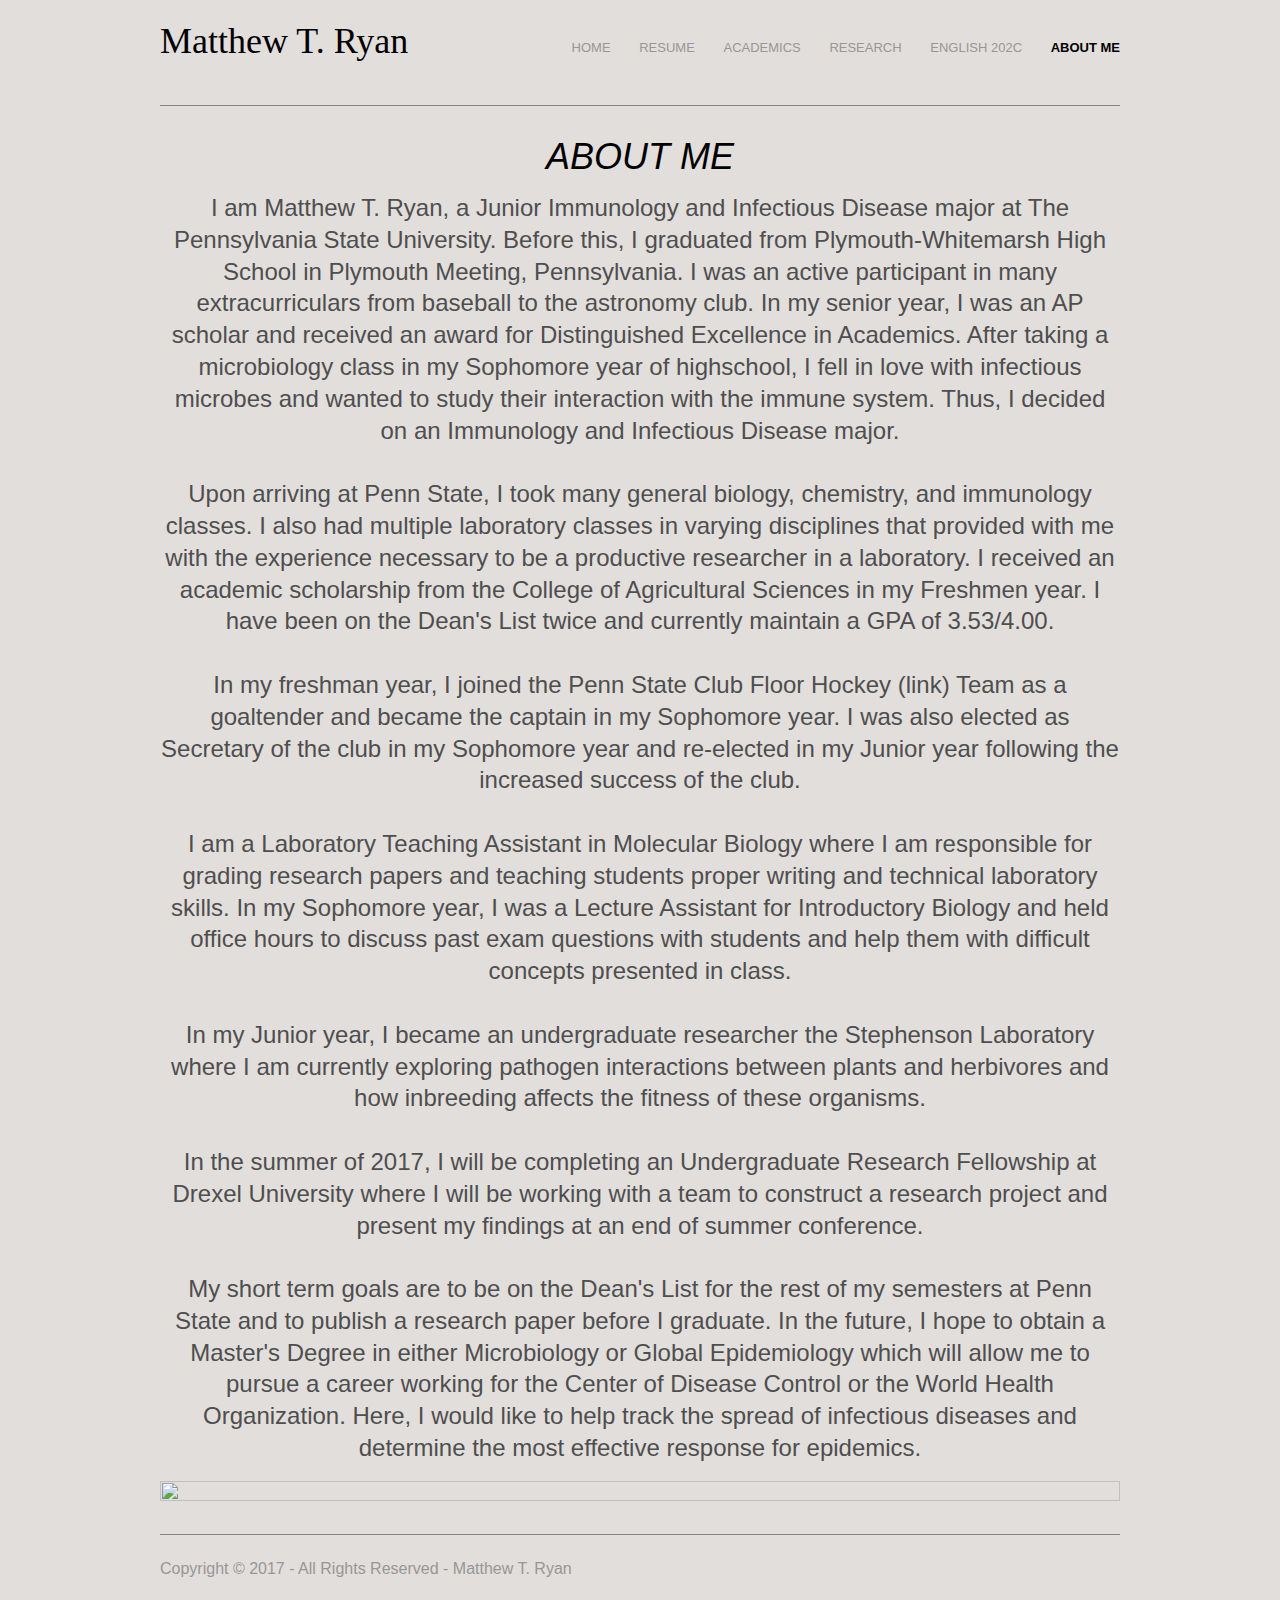
==== aboutme.html @ fc24e6e1 "Adding Files" ====
<!DOCTYPE html>
<html lang="en" dir="ltr">
<head>
<title>About Me - Matthew T. Ryan</title>
<link rel="icon" href="images/WooferIcon.png">
<meta charset="iso-8859-1">
<link rel="stylesheet" href="styles/layout.css" type="text/css">
<!--[if lt IE 9]><script src="scripts/html5shiv.js"></script><![endif]-->
</head>
<body style="background-color:#e2dedb;">
<div class="wrapper row1">
  <header id="header" class="clear">
    <div id="hgroup">
      <h1><a href="#"><font face="Verdana" color="black">Matthew T. Ryan</a></font></h1>
    </div>
    <nav>
      <ul>
        <li><a href="www.homelink.com">Home</a></li>
        <li><a href="www.resumelink.com">Resume</a></li>
        <li><a href="www.academicslink.com">Academics</a></li>
        <li><a href="wwww.researchlink.com">Research</a></li>
        <li><a href="wwww.englishlink.com">English 202C</li>
        <li class="last"><a href="www.aboutmelink.com"><b><font color="black">About Me</font></b></a></a></li>
      </ul>
    </nav>
  </header>
</div>
<!-- content -->
<div class="wrapper row2">
  <div id="container" class="clear">
    <section id="shout">
      <h1><font color="black">About Me</font></h1>
      <p><font size="5" color="4e4e4f">I am Matthew T. Ryan, a Junior Immunology and Infectious Disease major at The Pennsylvania State University. Before this, I graduated from Plymouth-Whitemarsh High School in Plymouth Meeting, Pennsylvania. I was an active participant in many extracurriculars from baseball to the astronomy club. In my senior year, I was an AP scholar and received an award for Distinguished Excellence in Academics. After taking a microbiology class in my Sophomore year of highschool, I fell in love with infectious microbes and wanted to study their interaction with the immune system. Thus, I decided on an Immunology and Infectious Disease major.
</br></br>
Upon arriving at Penn State, I took many general biology, chemistry, and immunology classes. I also had multiple laboratory classes in varying disciplines that provided with me with the experience necessary to be a productive researcher in a laboratory. I received an academic scholarship from the College of Agricultural Sciences in my Freshmen year. I have been on the Dean's List twice and currently maintain a GPA of 3.53/4.00. 
</br></br>
In my freshman year, I joined the Penn State Club Floor Hockey (link) Team as a goaltender and became the captain in my Sophomore year. I was also elected as Secretary of the club in my Sophomore year and re-elected in my Junior year following the increased success of the club. 
</br></br>
I am a Laboratory Teaching Assistant in Molecular Biology where I am responsible for grading research papers and teaching students proper writing and technical laboratory skills. In my Sophomore year, I was a Lecture Assistant for Introductory Biology and held office hours to discuss past exam questions with students and help them with difficult concepts presented in class. 
</br></br>
In my Junior year, I became an undergraduate researcher the Stephenson Laboratory where I am currently exploring pathogen interactions between plants and herbivores and how inbreeding affects the fitness of these organisms. 
</br></br>
In the summer of 2017, I will be completing an Undergraduate Research Fellowship at Drexel University where I will be working with a team to construct a research project and present my findings at an end of summer conference. 
</br></br>
My short term goals are to be on the Dean's List for the rest of my semesters at Penn State and to publish a research paper before I graduate. In the future, I hope to obtain a Master's Degree in either Microbiology or Global Epidemiology which will allow me to pursue a career working for the Center of Disease Control or the World Health Organization. Here, I would like to help track the spread of infectious diseases and determine the most effective response for epidemics.</font></p>
</br>
<section id="slider"><a href="#"><img src="http://i.imgur.com/bTNOnDK.jpg" style="width:100%;height:100%;"></a></section>

<!-- footer -->
<div class="wrapper row3">
  <footer id="footer" class="clear">
    <p class="fl_left">Copyright &copy; 2017 - All Rights Reserved - <a href="#">Matthew T. Ryan</a></p>
  </footer>
</div>
</body>
</html>
---- styles/layout.css ----
/*
HTML 5 Template Name: Basic 81
File: Layout CSS
Author: OS Templates
Author URI: http://www.os-templates.com/
Licence: <a href="http://www.os-templates.com/template-terms">Website Template Licence</a>
*/

html{overflow-y:scroll;} /* Forces a scrollbar when the viewport is larger than the websites content - CSS3 */

body{margin:0; padding:0; font-size:13px; font-family:Arial, "Times New Roman", Times, serif; color:#979797; background-color:#e2dedb;}

.clear:after{content:"."; display:block; height:0; clear:both; visibility:hidden; line-height:0;}
.clear{display:block; clear:both;}
html[xmlns] .clear{display:block;}
* html .clear{height:1%;}

a{outline:none; text-decoration:none;}

code{font-weight:normal; font-style:normal; font-family:Georgia, "Times New Roman", Times, serif;}

.fl_left{float:left;}
.fl_right{float:right;}

img{margin:0; padding:0; border:none; line-height:normal; vertical-align:middle;}
.imgholder, .imgl, .imgr{padding:4px; border:1px solid #D6D6D6; text-align:center;}
.imgl{float:left; margin:0 15px 15px 0; clear:left;}
.imgr{float:right; margin:0 0 15px 15px; clear:right;}

/*----------------------------------------------HTML 5 Overrides-------------------------------------*/

address, article, aside, figcaption, figure, footer, header, nav, section{display:block; margin:0; padding:0;}

q{display:block; padding:0 10px 8px 10px; color:#979797; background-color:#ECECEC; font-style:italic; line-height:normal;}
q:before{content:'� '; font-size:26px;}
q:after{content:' �'; font-size:26px; line-height:0;}

/* ----------------------------------------------Wrapper-------------------------------------*/

div.wrapper{display:block; width:960px; margin:0 auto; padding:0; text-align:left;}

.row1, .row1 a{color:#979797; background-color:#e2dedb;}
.row2{color:#979797; background-color:#e2dedb;}
.row2 a{color:#545454; background-color:#e2dedb;}
.row3{border-top:1px solid #848484;}
.row3, .row3 a{color:#979797; background-color:#e2dedb;}

/*----------------------------------------------Generalise-------------------------------------*/

#header, #container, #footer{display:block; width:960px;}

nav ul{margin:0; padding:0; list-style:none;}

h1, h2, h3, h4, h5, h6{margin:0; padding:0; font-size:16px; font-weight:bold; font-style:normal; line-height:normal; text-transform:uppercase;}

address{font-style:normal; font-size:18px;}

blockquote, q{display:block; padding:8px 10px; color:#979797; background-color:#ECECEC; font-style:italic; line-height:normal;}
blockquote:before, q:before{content:'� '; font-size:26px;}
blockquote:after, q:after{content:' �'; font-size:26px; line-height:0;}

.one_third, .two_third, .three_third{display:block; float:left; margin:0 30px 0 0;}
.one_third{width:300px;}
.two_third{width:630px;}
.three_third{width:960px; float:none; margin-right:0; clear:both;}
.lastbox{margin-right:0;}

/*----------------------------------------------Header-------------------------------------*/

#header{}

#header #hgroup{padding:20px 0 0 0; float:left;}
#header #hgroup h1, #header #hgroup h2{font-weight:normal; text-transform:none;}
#header #hgroup h1{font-size:36px;}
#header #hgroup h2{font-size:13px;}

#header nav{display:block; float:right; margin:20px 0 0 0; padding:20px 0;}
#header nav ul{}
#header nav li{display:inline; margin-right:25px; text-transform:uppercase;}
#header nav li.last{margin-right:0;}
#header nav li a{}
#header nav li a:hover{color:#545454; background-color:#e2dedb;}

/*----------------------------------------------Content Area-------------------------------------*/

#container{padding:30px 0;}
#container section{display:block; width:100%; margin:0 0 30px 0; padding:0;}
#container .last{margin:0;}
#container .more{text-align:right;}

/* ------Slider-----*/

#container #slider{}

/* ------Shout-----*/

#container #shout{padding:30px 0; border-top:1px solid #848484; border-bottom:1px solid #848484; text-align:center;}
#container #shout h1{font-size:36px; font-weight:normal; font-style:italic; text-transform:uppercase;}
#container #shout p{font-size:16px; margin-bottom:0; padding-bottom:0; line-height:1.8em;}

/* ------Main Content-----*/

#container #content{float:left; width:630px; line-height:1.6em;}
#container #content #services{}
#container #content #services article{}
#container #content #services article h2{font-size:14px; margin-bottom:15px;}
#container #content #services article p{margin:0; padding:0;}
#container #content #services article img{float:left; width:90px; height:90px; margin:0 10px 0px 0; padding:0px; border:1px solid #848484;}
#container #content #services article footer{margin:10px 0 0 0;}

/* ------Right Column-----*/

#container #right_column{float:right; width:280px;}
#container #right_column h2.title{margin-bottom:15px; padding-bottom:15px; border-bottom:1px solid #848484;}

#container #right_column nav{display:block; width:100%; margin-bottom:30px;}
#container #right_column nav ul{margin:0; padding:0; list-style:none;}
#container #right_column nav li{margin:0 0 3px 0; padding:0;}
#container #right_column nav li.last{margin-bottom:0;}
#container #right_column nav a{display:block; margin:0; padding:5px 10px 5px 20px; color:#666666; background:url("../images/black_file.gif") no-repeat 10px center #e2dedb; text-decoration:none; border-bottom:1px #666666;}
#container #right_column nav a:hover{color:#969696; background-color:#e2dedb;}

/*----------------------------------------------Footer-------------------------------------*/

#footer{padding:20px 0;}
#footer p{margin:0; padding:0;}
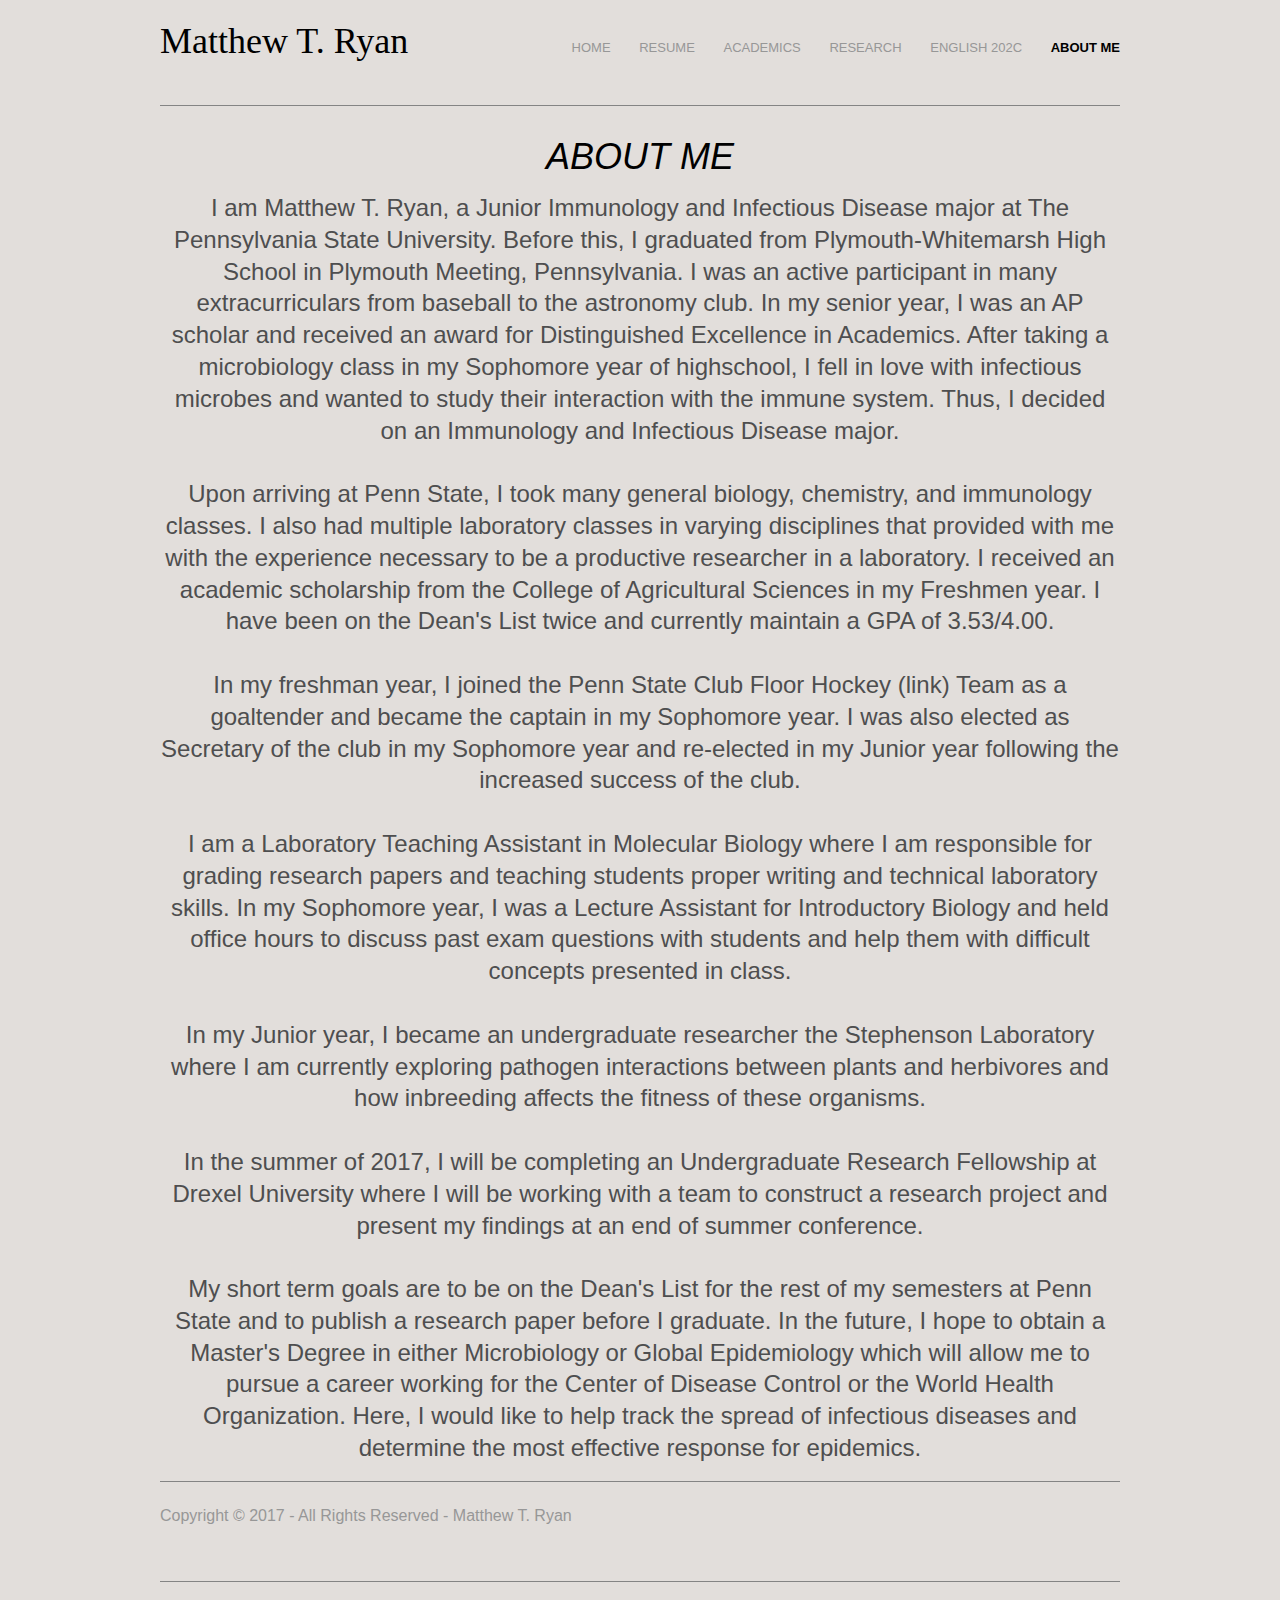
==== commit 6dc528ec: "removed photo" ====
--- a/aboutme.html
+++ b/aboutme.html
@@ -11,16 +11,16 @@
 <div class="wrapper row1">
   <header id="header" class="clear">
     <div id="hgroup">
-      <h1><a href="#"><font face="Verdana" color="black">Matthew T. Ryan</a></font></h1>
+      <h1><a href="https://matthewtryan.github.io/"><font face="Verdana" color="black">Matthew T. Ryan</a></font></h1>
     </div>
     <nav>
       <ul>
-        <li><a href="www.homelink.com">Home</a></li>
-        <li><a href="www.resumelink.com">Resume</a></li>
-        <li><a href="www.academicslink.com">Academics</a></li>
-        <li><a href="wwww.researchlink.com">Research</a></li>
-        <li><a href="wwww.englishlink.com">English 202C</li>
-        <li class="last"><a href="www.aboutmelink.com"><b><font color="black">About Me</font></b></a></a></li>
+        <li><a href="https://matthewtryan.github.io">Home</a></li>
+        <li><a href="https://github.com/matthewtryan/matthewtryan.github.io/raw/master/Matthew%20Ryan%20Official%20Resume%202017%20English%20.pdf">Resume</a></li>
+        <li><a href="https://matthewtryan.github.io/academics.html">Academics</a></li>
+        <li><a href="https://matthewtryan.github.io/research.html">Research</a></li>
+        <li><a href="https://matthewtryan.github.io/english.html">English 202C</a></li>
+        <li class="last"><a href="https://matthewtryan.github.io/aboutme.html"><b><font color="black">About Me</font></b></a></a></li>
       </ul>
     </nav>
   </header>
@@ -44,7 +44,6 @@
 </br></br>
 My short term goals are to be on the Dean's List for the rest of my semesters at Penn State and to publish a research paper before I graduate. In the future, I hope to obtain a Master's Degree in either Microbiology or Global Epidemiology which will allow me to pursue a career working for the Center of Disease Control or the World Health Organization. Here, I would like to help track the spread of infectious diseases and determine the most effective response for epidemics.</font></p>
 </br>
-<section id="slider"><a href="#"><img src="http://i.imgur.com/bTNOnDK.jpg" style="width:100%;height:100%;"></a></section>
 
 <!-- footer -->
 <div class="wrapper row3">
@@ -53,4 +52,4 @@
   </footer>
 </div>
 </body>
-</html>+</html>
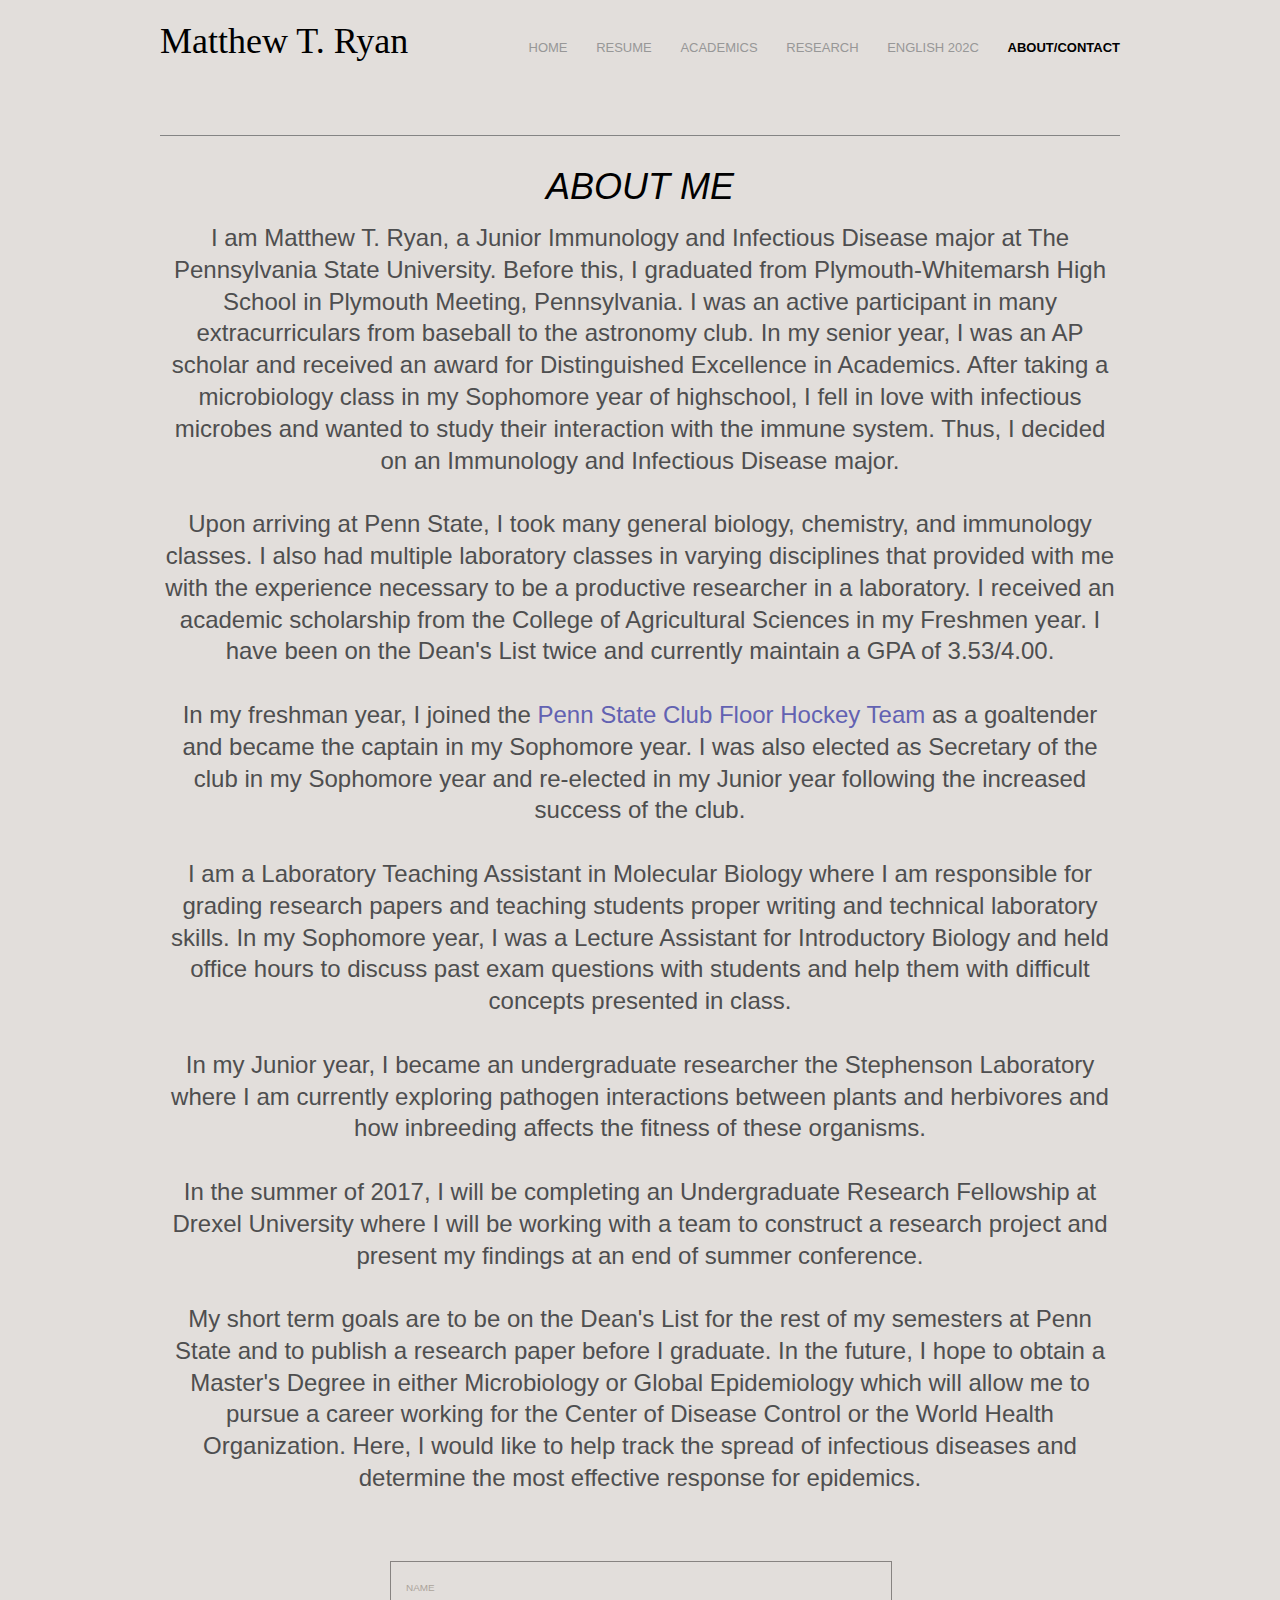
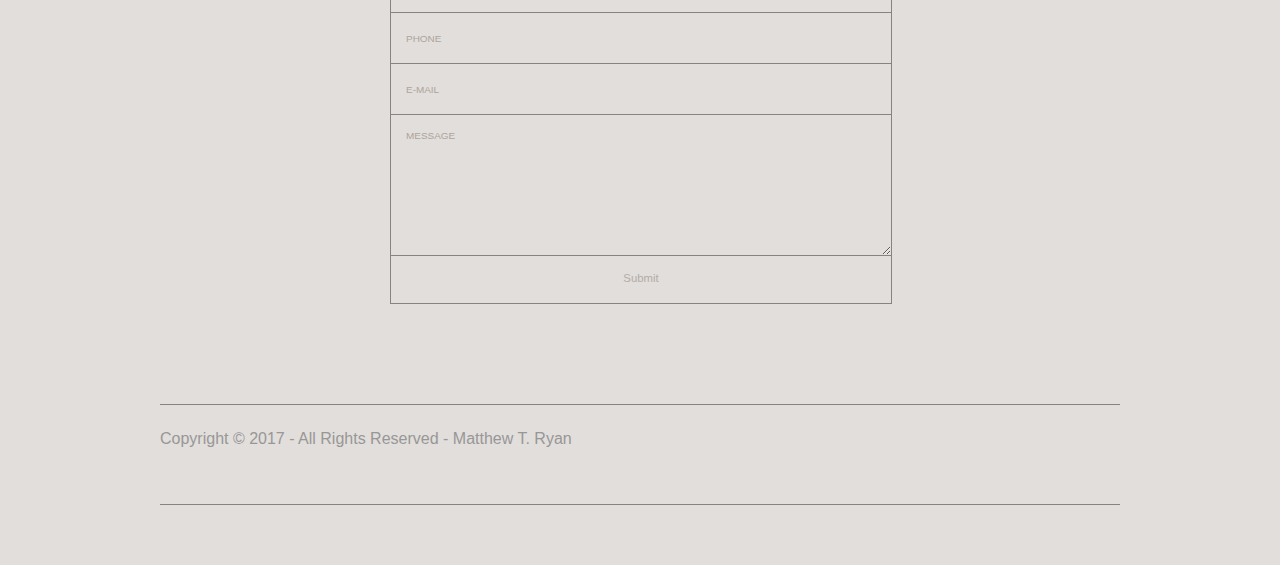
==== commit 04d7ff7f: "added link (club floor hockey)" ====
--- a/aboutme.html
+++ b/aboutme.html
@@ -1,7 +1,7 @@
 <!DOCTYPE html>
 <html lang="en" dir="ltr">
 <head>
-<title>About Me - Matthew T. Ryan</title>
+<title>About/Contact - Matthew T. Ryan</title>
 <link rel="icon" href="images/WooferIcon.png">
 <meta charset="iso-8859-1">
 <link rel="stylesheet" href="styles/layout.css" type="text/css">
@@ -20,7 +20,7 @@
         <li><a href="https://matthewtryan.github.io/academics.html">Academics</a></li>
         <li><a href="https://matthewtryan.github.io/research.html">Research</a></li>
         <li><a href="https://matthewtryan.github.io/english.html">English 202C</a></li>
-        <li class="last"><a href="https://matthewtryan.github.io/aboutme.html"><b><font color="black">About Me</font></b></a></a></li>
+        <li class="last"><a href="https://matthewtryan.github.io/aboutme.html"><b><font color="black">About/Contact</font></b></a></a></li>
       </ul>
     </nav>
   </header>
@@ -34,7 +34,7 @@
 </br></br>
 Upon arriving at Penn State, I took many general biology, chemistry, and immunology classes. I also had multiple laboratory classes in varying disciplines that provided with me with the experience necessary to be a productive researcher in a laboratory. I received an academic scholarship from the College of Agricultural Sciences in my Freshmen year. I have been on the Dean's List twice and currently maintain a GPA of 3.53/4.00. 
 </br></br>
-In my freshman year, I joined the Penn State Club Floor Hockey (link) Team as a goaltender and became the captain in my Sophomore year. I was also elected as Secretary of the club in my Sophomore year and re-elected in my Junior year following the increased success of the club. 
+In my freshman year, I joined the <a href="http://sites.psu.edu/clubsports/clubs/floor-hockey/">Penn State Club Floor Hockey Team </a> as a goaltender and became the captain in my Sophomore year. I was also elected as Secretary of the club in my Sophomore year and re-elected in my Junior year following the increased success of the club. 
 </br></br>
 I am a Laboratory Teaching Assistant in Molecular Biology where I am responsible for grading research papers and teaching students proper writing and technical laboratory skills. In my Sophomore year, I was a Lecture Assistant for Introductory Biology and held office hours to discuss past exam questions with students and help them with difficult concepts presented in class. 
 </br></br>
@@ -45,6 +45,17 @@
 My short term goals are to be on the Dean's List for the rest of my semesters at Penn State and to publish a research paper before I graduate. In the future, I hope to obtain a Master's Degree in either Microbiology or Global Epidemiology which will allow me to pursue a career working for the Center of Disease Control or the World Health Organization. Here, I would like to help track the spread of infectious diseases and determine the most effective response for epidemics.</font></p>
 </br>
 
+<!-- form -->
+<form action="https://formspree.io/matt1158@gmail.com" method="post" enctype="multipart/form-data" id="form" class="topBefore">
+      <input id="name" type="text" name="Name: " placeholder="NAME"/>
+      <input id="name" type="text" name="Phone: " placeholder="PHONE"/>
+      <input id="name" type="text" name="Email: " placeholder="E-MAIL"/>
+      <textarea id="name" type="text" name="Message: " placeholder="MESSAGE"/></textarea>
+  <input id="submit" type="submit" value="Submit"/>
+</br>
+
+</form>
+
 <!-- footer -->
 <div class="wrapper row3">
   <footer id="footer" class="clear">
--- a/styles/layout.css
+++ b/styles/layout.css
@@ -32,8 +32,8 @@
 address, article, aside, figcaption, figure, footer, header, nav, section{display:block; margin:0; padding:0;}
 
 q{display:block; padding:0 10px 8px 10px; color:#979797; background-color:#ECECEC; font-style:italic; line-height:normal;}
-q:before{content:'� '; font-size:26px;}
-q:after{content:' �'; font-size:26px; line-height:0;}
+q:before{content:'“ '; font-size:26px;}
+q:after{content:' „'; font-size:26px; line-height:0;}
 
 /* ----------------------------------------------Wrapper-------------------------------------*/
 
@@ -41,7 +41,7 @@
 
 .row1, .row1 a{color:#979797; background-color:#e2dedb;}
 .row2{color:#979797; background-color:#e2dedb;}
-.row2 a{color:#545454; background-color:#e2dedb;}
+.row2 a{color:#6262b2; background-color:#e2dedb;}
 .row3{border-top:1px solid #848484;}
 .row3, .row3 a{color:#979797; background-color:#e2dedb;}
 
@@ -56,8 +56,8 @@
 address{font-style:normal; font-size:18px;}
 
 blockquote, q{display:block; padding:8px 10px; color:#979797; background-color:#ECECEC; font-style:italic; line-height:normal;}
-blockquote:before, q:before{content:'� '; font-size:26px;}
-blockquote:after, q:after{content:' �'; font-size:26px; line-height:0;}
+blockquote:before, q:before{content:'“ '; font-size:26px;}
+blockquote:after, q:after{content:' „'; font-size:26px; line-height:0;}
 
 .one_third, .two_third, .three_third{display:block; float:left; margin:0 30px 0 0;}
 .one_third{width:300px;}
@@ -121,6 +121,200 @@
 #container #right_column nav a:hover{color:#969696; background-color:#e2dedb;}
 
 /*----------------------------------------------Footer-------------------------------------*/
+/*----------------------------------------------Footer-------------------------------------*/
 
 #footer{padding:20px 0;}
-#footer p{margin:0; padding:0;}+#footer p{margin:0px; padding:0px;}
+/* END OF LAYOUT.CSS */
+
+input::-webkit-input-placeholder, textarea::-webkit-input-placeholder {
+  color: #aca49c;
+  font-size: 0.875em;
+}
+
+input:focus::-webkit-input-placeholder, textarea:focus::-webkit-input-placeholder {
+  color: #bbb5af;
+}
+
+input::-moz-placeholder, textarea::-moz-placeholder {
+  color: #aca49c;
+  font-size: 0.875em;
+}
+
+input:focus::-moz-placeholder, textarea:focus::-moz-placeholder {
+  color: #bbb5af;
+}
+
+input::placeholder, textarea::placeholder {
+  color: #aca49c;
+  font-size: 0.875em;
+}
+
+input:focus::placeholder, textarea::focus:placeholder {
+  color: #bbb5af;
+}
+
+input::-ms-placeholder, textarea::-ms-placeholder {
+  color: #aca49c;
+  font-size: 0.875em;
+}
+
+input:focus::-ms-placeholder, textarea:focus::-ms-placeholder {
+  color: #bbb5af;
+}
+
+/* on hover placeholder */
+
+input:hover::-webkit-input-placeholder, textarea:hover::-webkit-input-placeholder {
+  color: #e2dedb;
+  font-size: 0.875em;
+}
+
+input:hover:focus::-webkit-input-placeholder, textarea:hover:focus::-webkit-input-placeholder {
+  color: #cbc6c1;
+}
+
+input:hover::-moz-placeholder, textarea:hover::-moz-placeholder {
+  color: #e2dedb;
+  font-size: 0.875em;
+}
+
+input:hover:focus::-moz-placeholder, textarea:hover:focus::-moz-placeholder {
+  color: #cbc6c1;
+}
+
+input:hover::placeholder, textarea:hover::placeholder {
+  color: #e2dedb;
+  font-size: 0.875em;
+}
+
+input:hover:focus::placeholder, textarea:hover:focus::placeholder {
+  color: #cbc6c1;
+}
+
+input:hover::placeholder, textarea:hover::placeholder {
+  color: #e2dedb;
+  font-size: 0.875em;
+}
+
+input:hover:focus::-ms-placeholder, textarea:hover::focus:-ms-placeholder {
+  color: #cbc6c1;
+}
+
+body {
+ 
+  background: #e2dedb;
+  color: #b3aca7;
+}
+
+header {
+  position: relative;
+  margin: 0px 0 30px 0;
+  /*font-size: 2.3em;*/
+  text-align: center;
+  /*letter-spacing: 7px;*/
+}
+
+#form {
+  position: relative;
+  width: 500px;
+  margin: 50px auto 100px auto;
+}
+
+input {
+  font-family: 'Lato', sans-serif;
+  font-size: 0.875em;
+  width: 470px;
+  height: 50px;
+  padding: 0px 15px 0px 15px;
+  
+  background: transparent;
+  outline: none;
+  color: #726659;
+  
+  border: solid 1px #878381;
+  border-bottom: none;
+  
+  transition: all 0.3s ease-in-out;
+  -webkit-transition: all 0.3s ease-in-out;
+  -moz-transition: all 0.3s ease-in-out;
+  -ms-transition: all 0.3s ease-in-out;
+}
+
+input:hover {
+  background: #b3aca7;
+  color: #e2dedb;
+}
+
+textarea {
+  width: 470px;
+  max-width: 470px;
+  height: 110px;
+  max-height: 110px;
+  padding: 15px;
+  
+  background: transparent;
+  outline: none;
+  
+  color: #726659;
+  font-family: 'Lato', sans-serif;
+  font-size: 0.875em;
+  
+  border: solid 1px #878381;
+  
+  transition: all 0.3s ease-in-out;
+  -webkit-transition: all 0.3s ease-in-out;
+  -moz-transition: all 0.3s ease-in-out;
+  -ms-transition: all 0.3s ease-in-out;
+}
+
+textarea:hover {
+  background: #b3aca7;
+  color: #e2dedb;
+}
+
+#submit {
+  width: 502px;
+  
+  padding: 0;
+  margin: -5px 0px 0px 0px;
+  
+  font-family: 'Lato', sans-serif;
+  font-size: 0.875em;
+  color: #b3aca7;
+  
+  outline:none;
+  cursor: pointer;
+  
+  border: solid 1px #878381;
+  border-top: none;
+}
+
+#submit:hover {
+  color: #e2dedb;
+}
+
+#file {
+font-family: 'Lato', sans-serif;
+  font-size: 0.875em;
+  width: 470px;
+  height: 40px;
+  padding: 20px 15px 0px 15px;
+  
+  background: transparent;
+  outline: none;
+  color: #726659;
+  
+  border: solid 1px #878381;
+  border-bottom: none;
+  
+  transition: all 0.3s ease-in-out;
+  -webkit-transition: all 0.3s ease-in-out;
+  -moz-transition: all 0.3s ease-in-out;
+  -ms-transition: all 0.3s ease-in-out;  
+}
+
+#file:hover {
+  background: #b3aca7;
+  color: #e2dedb;
+}
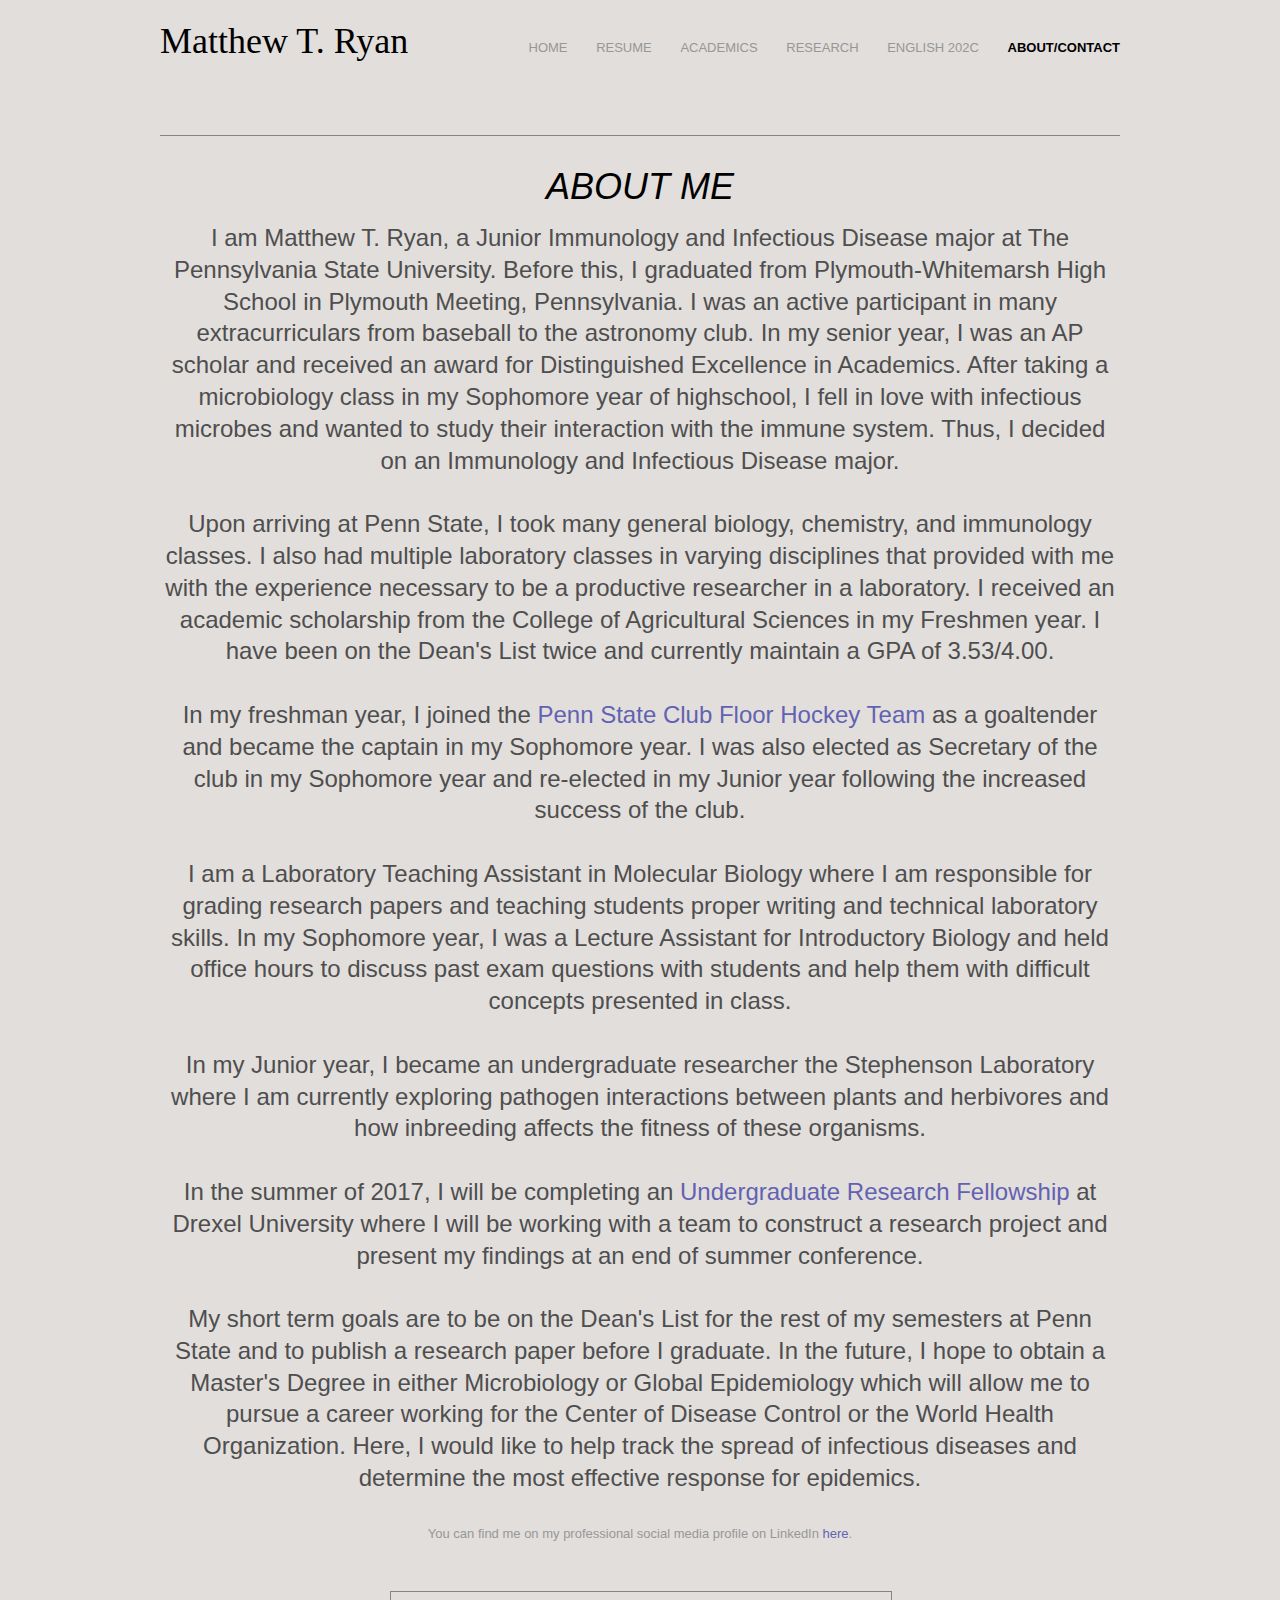
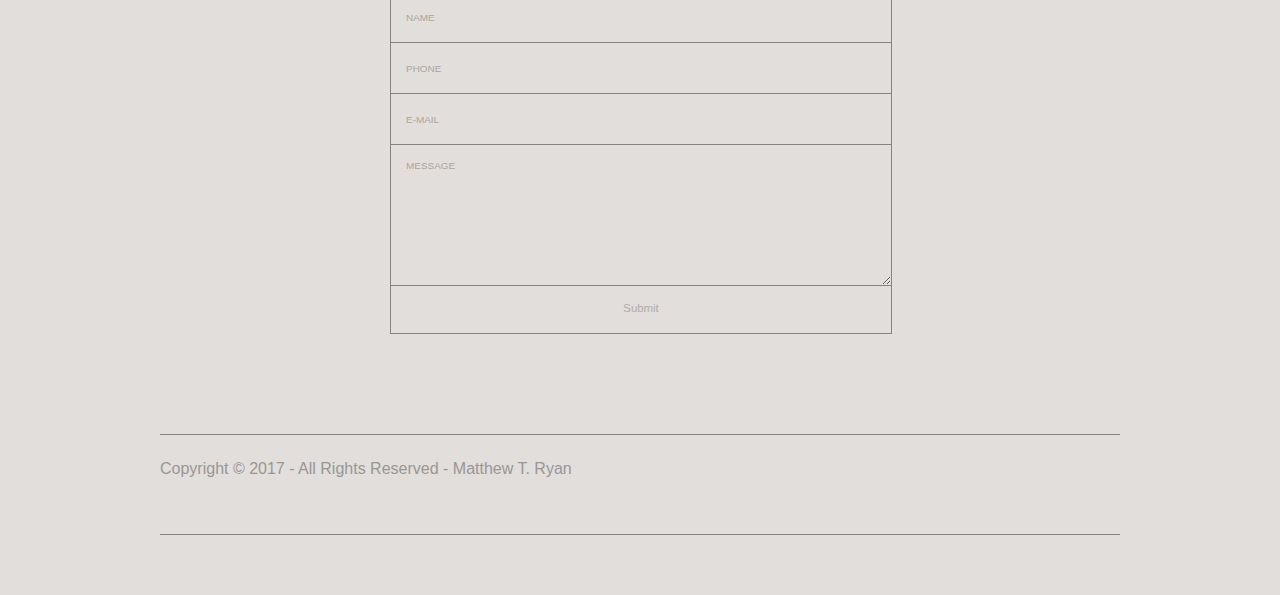
==== commit ddd36231: "added internship link" ====
--- a/aboutme.html
+++ b/aboutme.html
@@ -40,10 +40,11 @@
 </br></br>
 In my Junior year, I became an undergraduate researcher the Stephenson Laboratory where I am currently exploring pathogen interactions between plants and herbivores and how inbreeding affects the fitness of these organisms. 
 </br></br>
-In the summer of 2017, I will be completing an Undergraduate Research Fellowship at Drexel University where I will be working with a team to construct a research project and present my findings at an end of summer conference. 
+In the summer of 2017, I will be completing an <a href="http://drexel.edu/medicine/Research/Student-Research/summer-undergraduate-research-fellowship/">Undergraduate Research Fellowship </a> at Drexel University where I will be working with a team to construct a research project and present my findings at an end of summer conference. 
 </br></br>
 My short term goals are to be on the Dean's List for the rest of my semesters at Penn State and to publish a research paper before I graduate. In the future, I hope to obtain a Master's Degree in either Microbiology or Global Epidemiology which will allow me to pursue a career working for the Center of Disease Control or the World Health Organization. Here, I would like to help track the spread of infectious diseases and determine the most effective response for epidemics.</font></p>
-</br>
+</br></br>
+You can find me on my professional social media profile on LinkedIn <a href="https://www.linkedin.com/in/matt-ryan-2555b88a/">here</a>.
 
 <!-- form -->
 <form action="https://formspree.io/matt1158@gmail.com" method="post" enctype="multipart/form-data" id="form" class="topBefore">
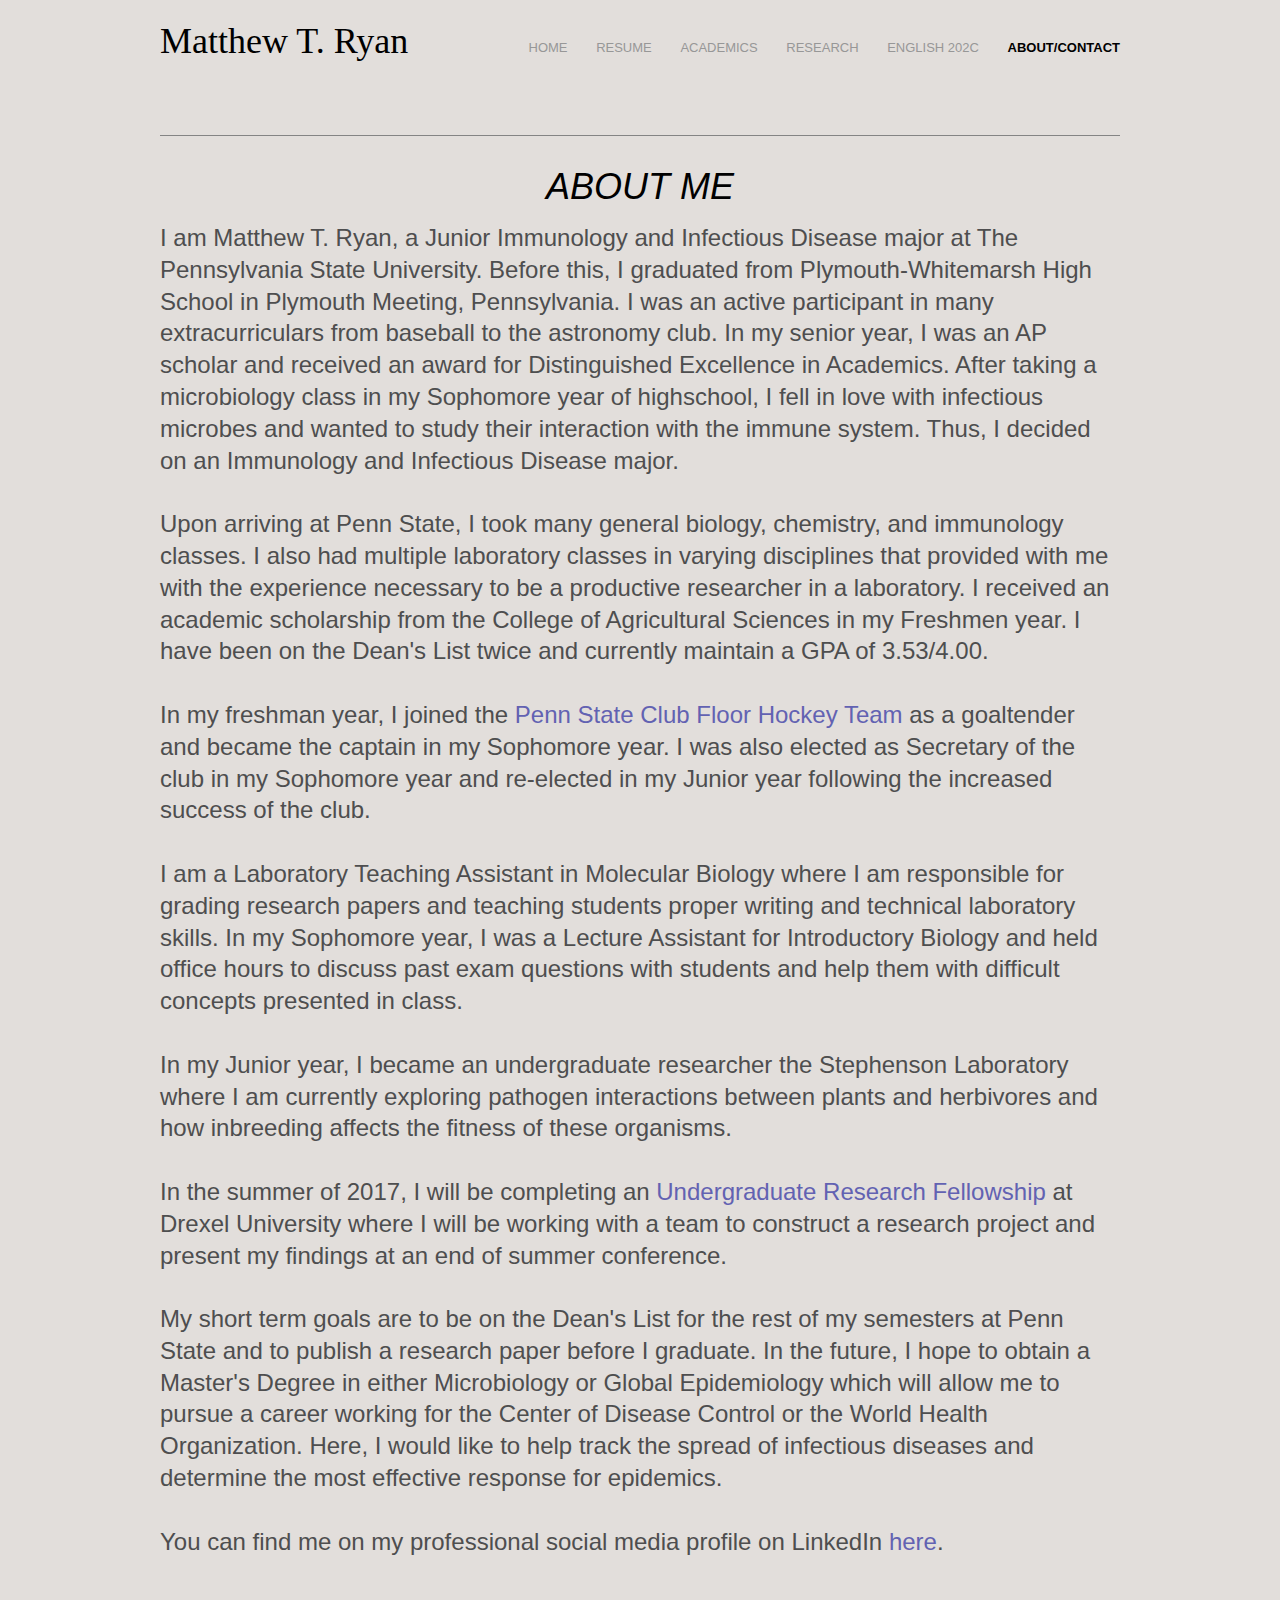
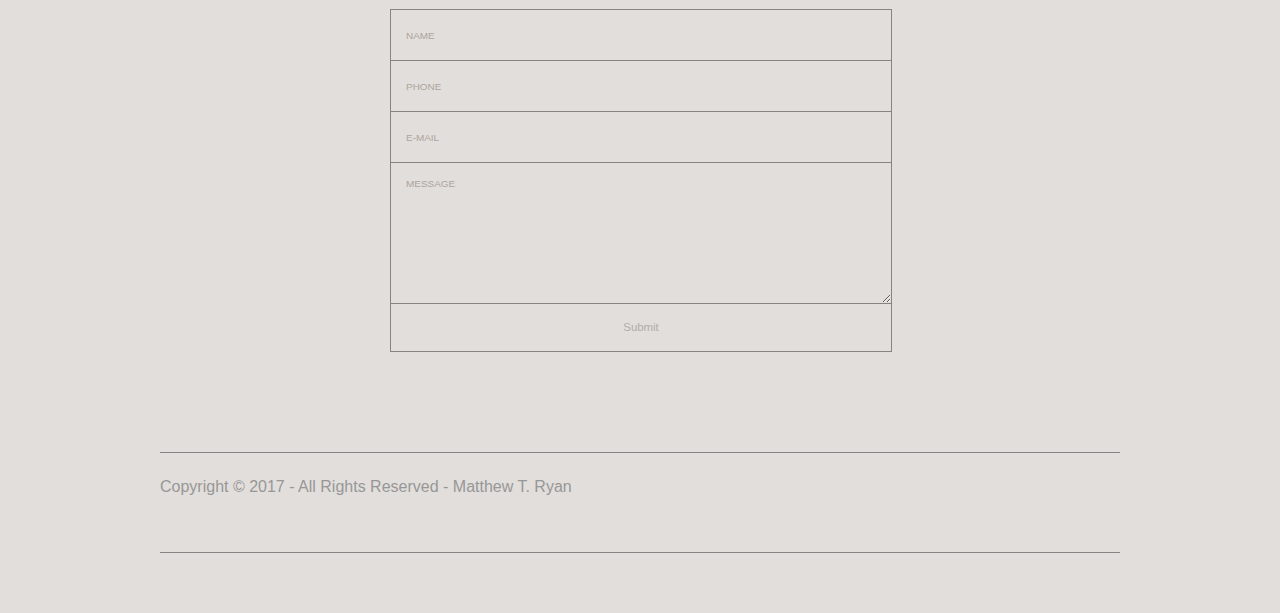
==== commit 661482c5: "p align left" ====
--- a/aboutme.html
+++ b/aboutme.html
@@ -30,7 +30,7 @@
   <div id="container" class="clear">
     <section id="shout">
       <h1><font color="black">About Me</font></h1>
-      <p><font size="5" color="4e4e4f">I am Matthew T. Ryan, a Junior Immunology and Infectious Disease major at The Pennsylvania State University. Before this, I graduated from Plymouth-Whitemarsh High School in Plymouth Meeting, Pennsylvania. I was an active participant in many extracurriculars from baseball to the astronomy club. In my senior year, I was an AP scholar and received an award for Distinguished Excellence in Academics. After taking a microbiology class in my Sophomore year of highschool, I fell in love with infectious microbes and wanted to study their interaction with the immune system. Thus, I decided on an Immunology and Infectious Disease major.
+      <p align="left"><font size="5" color="4e4e4f">I am Matthew T. Ryan, a Junior Immunology and Infectious Disease major at The Pennsylvania State University. Before this, I graduated from Plymouth-Whitemarsh High School in Plymouth Meeting, Pennsylvania. I was an active participant in many extracurriculars from baseball to the astronomy club. In my senior year, I was an AP scholar and received an award for Distinguished Excellence in Academics. After taking a microbiology class in my Sophomore year of highschool, I fell in love with infectious microbes and wanted to study their interaction with the immune system. Thus, I decided on an Immunology and Infectious Disease major.
 </br></br>
 Upon arriving at Penn State, I took many general biology, chemistry, and immunology classes. I also had multiple laboratory classes in varying disciplines that provided with me with the experience necessary to be a productive researcher in a laboratory. I received an academic scholarship from the College of Agricultural Sciences in my Freshmen year. I have been on the Dean's List twice and currently maintain a GPA of 3.53/4.00. 
 </br></br>
@@ -42,9 +42,10 @@
 </br></br>
 In the summer of 2017, I will be completing an <a href="http://drexel.edu/medicine/Research/Student-Research/summer-undergraduate-research-fellowship/">Undergraduate Research Fellowship </a> at Drexel University where I will be working with a team to construct a research project and present my findings at an end of summer conference. 
 </br></br>
-My short term goals are to be on the Dean's List for the rest of my semesters at Penn State and to publish a research paper before I graduate. In the future, I hope to obtain a Master's Degree in either Microbiology or Global Epidemiology which will allow me to pursue a career working for the Center of Disease Control or the World Health Organization. Here, I would like to help track the spread of infectious diseases and determine the most effective response for epidemics.</font></p>
+My short term goals are to be on the Dean's List for the rest of my semesters at Penn State and to publish a research paper before I graduate. In the future, I hope to obtain a Master's Degree in either Microbiology or Global Epidemiology which will allow me to pursue a career working for the Center of Disease Control or the World Health Organization. Here, I would like to help track the spread of infectious diseases and determine the most effective response for epidemics.
 </br></br>
-You can find me on my professional social media profile on LinkedIn <a href="https://www.linkedin.com/in/matt-ryan-2555b88a/">here</a>.
+You can find me on my professional social media profile on LinkedIn <a href="https://www.linkedin.com/in/matt-ryan-2555b88a/">here</a>.</font></p>
+
 
 <!-- form -->
 <form action="https://formspree.io/matt1158@gmail.com" method="post" enctype="multipart/form-data" id="form" class="topBefore">
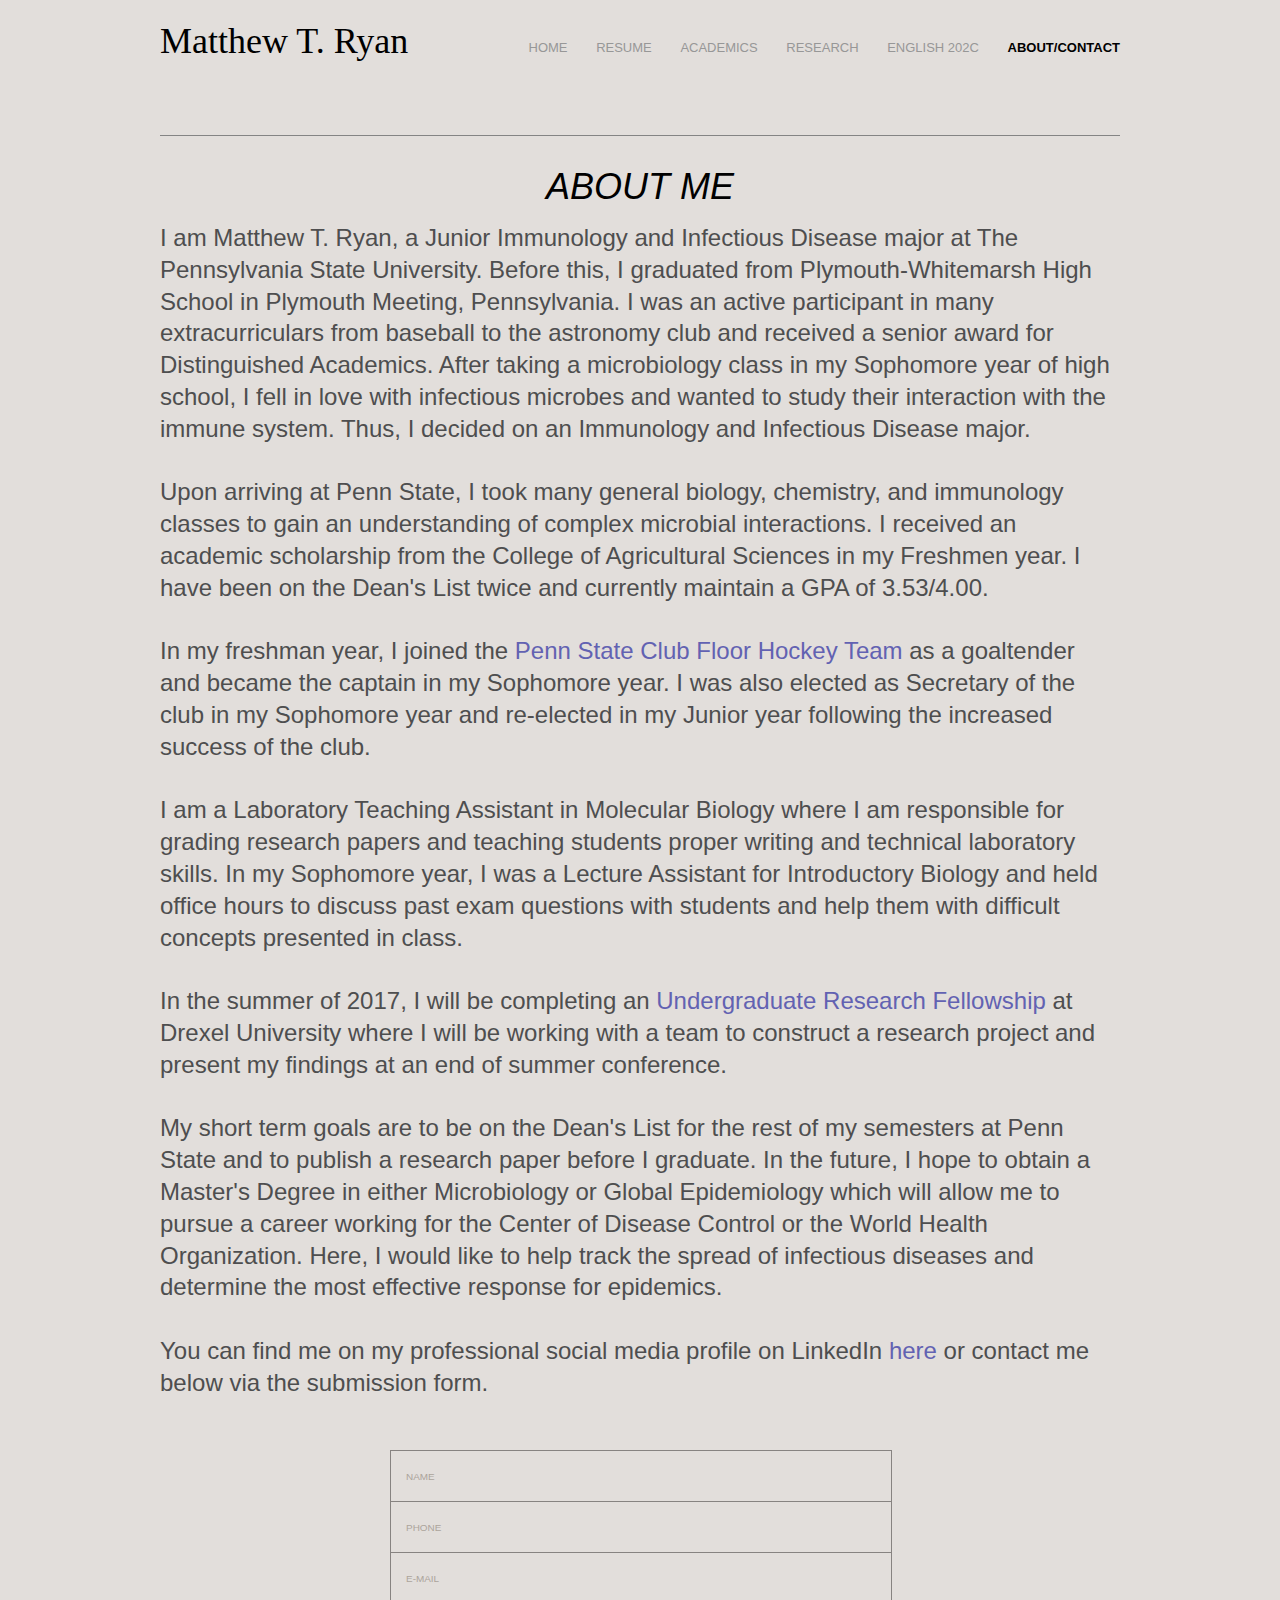
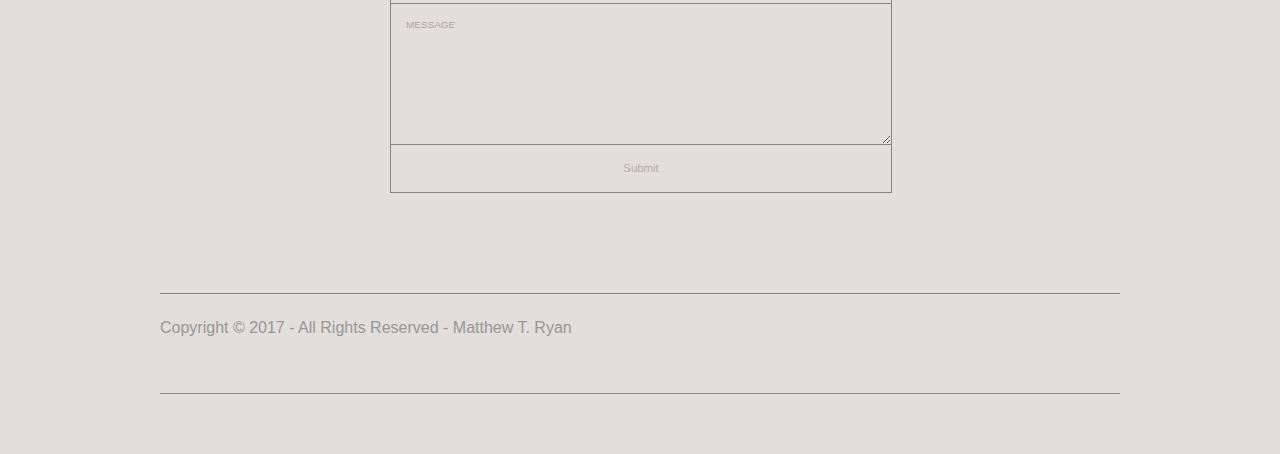
==== commit 30a38228: "changed entire shout section" ====
--- a/aboutme.html
+++ b/aboutme.html
@@ -30,21 +30,19 @@
   <div id="container" class="clear">
     <section id="shout">
       <h1><font color="black">About Me</font></h1>
-      <p align="left"><font size="5" color="4e4e4f">I am Matthew T. Ryan, a Junior Immunology and Infectious Disease major at The Pennsylvania State University. Before this, I graduated from Plymouth-Whitemarsh High School in Plymouth Meeting, Pennsylvania. I was an active participant in many extracurriculars from baseball to the astronomy club. In my senior year, I was an AP scholar and received an award for Distinguished Excellence in Academics. After taking a microbiology class in my Sophomore year of highschool, I fell in love with infectious microbes and wanted to study their interaction with the immune system. Thus, I decided on an Immunology and Infectious Disease major.
+      <p align="left"><font size="5" color="4e4e4f">I am Matthew T. Ryan, a Junior Immunology and Infectious Disease major at The Pennsylvania State University. Before this, I graduated from Plymouth-Whitemarsh High School in Plymouth Meeting, Pennsylvania. I was an active participant in many extracurriculars from baseball to the astronomy club and received a senior award for Distinguished Academics. After taking a microbiology class in my Sophomore year of high school, I fell in love with infectious microbes and wanted to study their interaction with the immune system. Thus, I decided on an Immunology and Infectious Disease major.
 </br></br>
-Upon arriving at Penn State, I took many general biology, chemistry, and immunology classes. I also had multiple laboratory classes in varying disciplines that provided with me with the experience necessary to be a productive researcher in a laboratory. I received an academic scholarship from the College of Agricultural Sciences in my Freshmen year. I have been on the Dean's List twice and currently maintain a GPA of 3.53/4.00. 
+Upon arriving at Penn State, I took many general biology, chemistry, and immunology classes to gain an understanding of complex microbial interactions. I received an academic scholarship from the College of Agricultural Sciences in my Freshmen year. I have been on the Dean's List twice and currently maintain a GPA of 3.53/4.00.
 </br></br>
-In my freshman year, I joined the <a href="http://sites.psu.edu/clubsports/clubs/floor-hockey/">Penn State Club Floor Hockey Team </a> as a goaltender and became the captain in my Sophomore year. I was also elected as Secretary of the club in my Sophomore year and re-elected in my Junior year following the increased success of the club. 
+In my freshman year, I joined the <a href="http://sites.psu.edu/clubsports/clubs/floor-hockey/">Penn State Club Floor Hockey Team </a> as a goaltender and became the captain in my Sophomore year. I was also elected as Secretary of the club in my Sophomore year and re-elected in my Junior year following the increased success of the club.
 </br></br>
-I am a Laboratory Teaching Assistant in Molecular Biology where I am responsible for grading research papers and teaching students proper writing and technical laboratory skills. In my Sophomore year, I was a Lecture Assistant for Introductory Biology and held office hours to discuss past exam questions with students and help them with difficult concepts presented in class. 
+I am a Laboratory Teaching Assistant in Molecular Biology where I am responsible for grading research papers and teaching students proper writing and technical laboratory skills. In my Sophomore year, I was a Lecture Assistant for Introductory Biology and held office hours to discuss past exam questions with students and help them with difficult concepts presented in class.
 </br></br>
-In my Junior year, I became an undergraduate researcher the Stephenson Laboratory where I am currently exploring pathogen interactions between plants and herbivores and how inbreeding affects the fitness of these organisms. 
-</br></br>
-In the summer of 2017, I will be completing an <a href="http://drexel.edu/medicine/Research/Student-Research/summer-undergraduate-research-fellowship/">Undergraduate Research Fellowship </a> at Drexel University where I will be working with a team to construct a research project and present my findings at an end of summer conference. 
+In the summer of 2017, I will be completing an <a href="http://drexel.edu/medicine/Research/Student-Research/summer-undergraduate-research-fellowship/">Undergraduate Research Fellowship </a> at Drexel University where I will be working with a team to construct a research project and present my findings at an end of summer conference.
 </br></br>
 My short term goals are to be on the Dean's List for the rest of my semesters at Penn State and to publish a research paper before I graduate. In the future, I hope to obtain a Master's Degree in either Microbiology or Global Epidemiology which will allow me to pursue a career working for the Center of Disease Control or the World Health Organization. Here, I would like to help track the spread of infectious diseases and determine the most effective response for epidemics.
 </br></br>
-You can find me on my professional social media profile on LinkedIn <a href="https://www.linkedin.com/in/matt-ryan-2555b88a/">here</a>.</font></p>
+You can find me on my professional social media profile on LinkedIn <a href="https://www.linkedin.com/in/matt-ryan-2555b88a/">here</a> or contact me below via the submission form.</font></p>
 
 
 <!-- form -->
